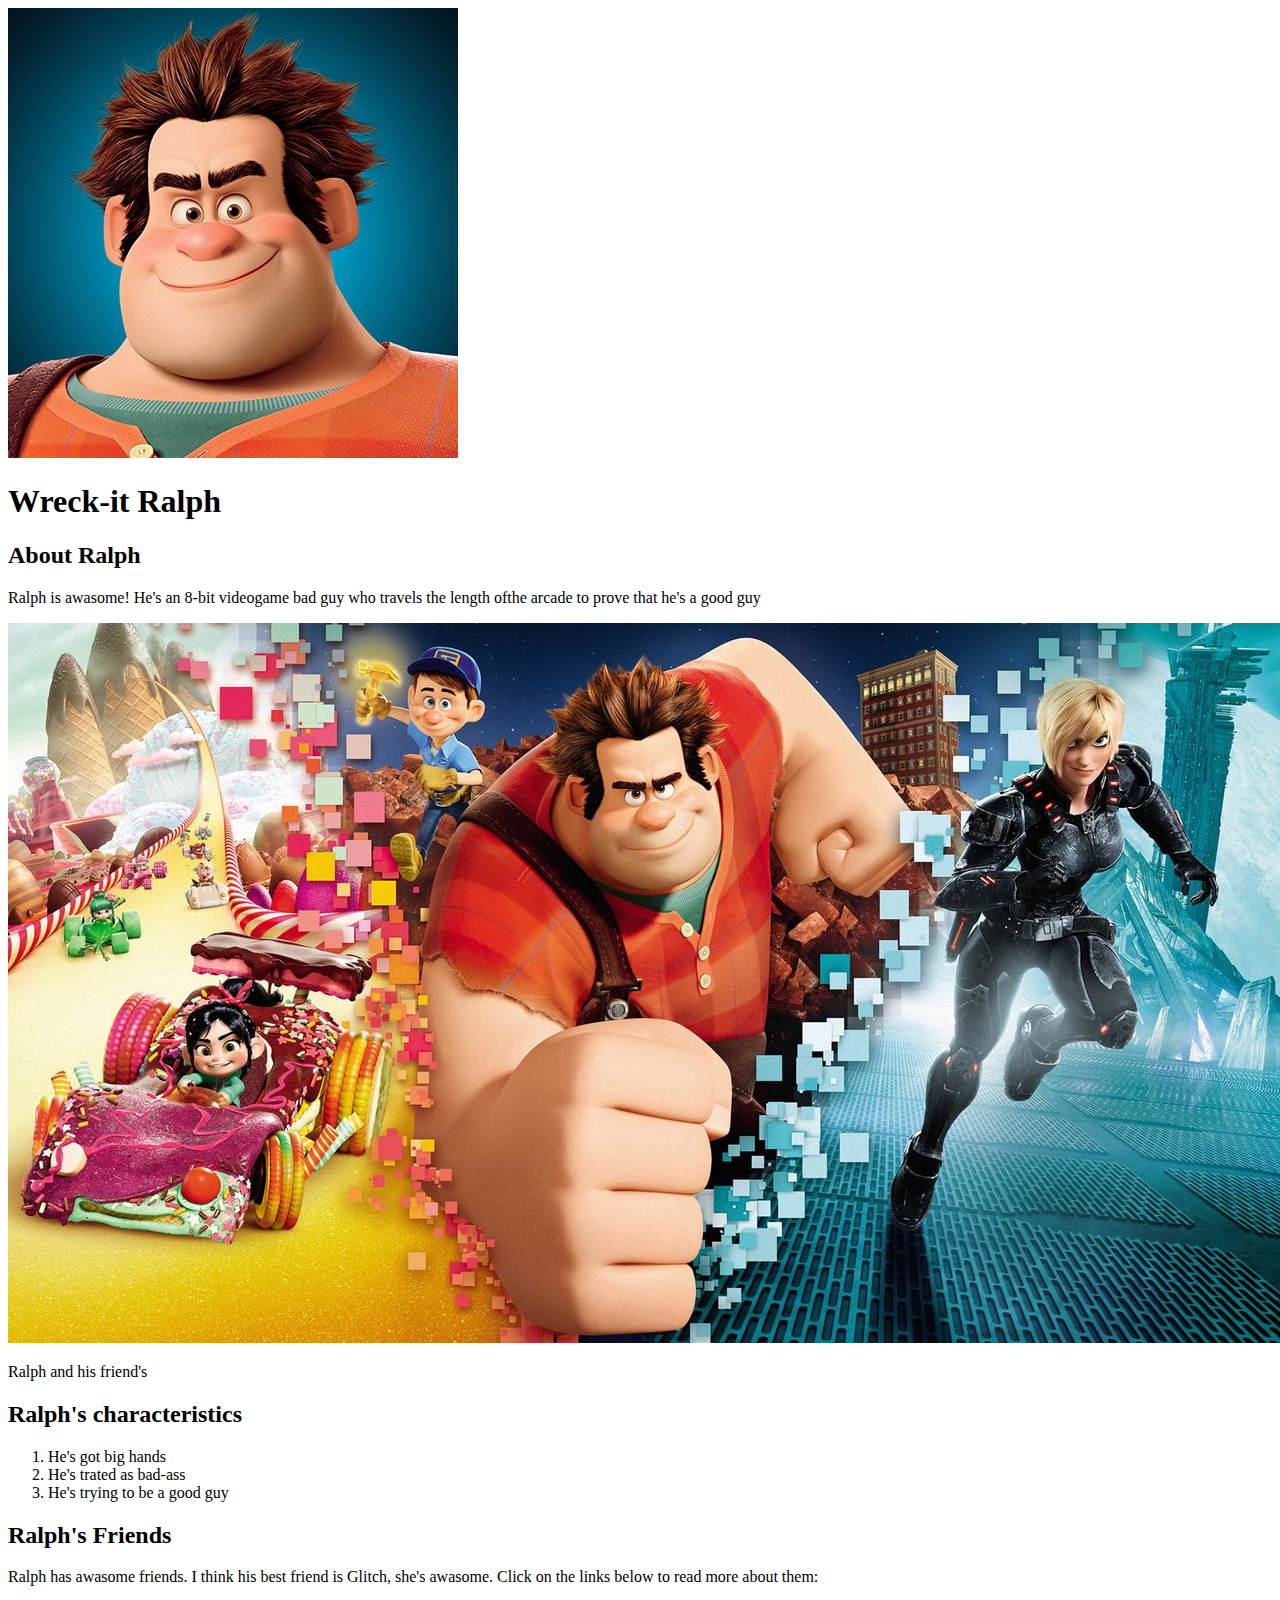
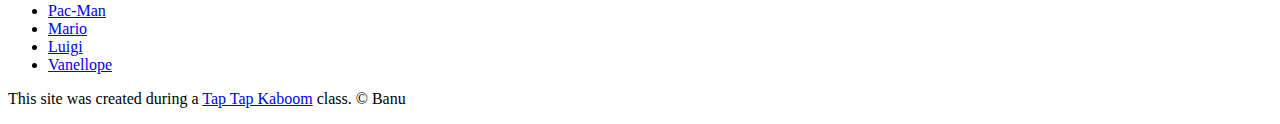
==== index.html @ a9ddb761 "added our character's index.html file and a few page" ====
<!DOCTYPE html>
<html> 
<head>
	<title>Wreck-it Ralph</title>
	<link rel="icon" href="img/ralph.jpeg">
</head>
<body>
	<!-- elemen header!-->
	<header>
		<img src="img/ralph.jpeg">
		<h1> Wreck-it Ralph</h1>
	</header>
	<!-- elemen main -->
 	<main>
 		<h2>About Ralph</h2>
 		<p>Ralph is awasome! He's an 8-bit videogame bad guy who travels the length ofthe arcade to prove that he's a good guy</p>
 		<img src="img/temanralph.jpg">
 		<p>Ralph and his friend's</p>
 		<!-- Characteristics -->
 		<h2>Ralph's characteristics</h2>
 		<ol>
 			<li>He's got big hands</li>
 			<li>He's trated as bad-ass</li>
 			<li>He's trying to be a good guy</li>
 		</ol>
 		<!-- Friends -->
 		<h2>Ralph's Friends</h2>
 		<p>Ralph has awasome friends. I think his best friend is Glitch, she's awasome. Click on the links below to read more about them:</p>
 		<ul>
 			<li><a href="https://en.wikipedia.org/wiki/Pac-Man" target="_blank">Pac-Man </a></li>
 			<li><a href="https://en.wikipedia.org/wiki/Mario" target="_blank">Mario</a></li>
 			<li><a href="https://en.wikipedia.org/wiki/Luigi" target="_blank">Luigi </a></li>
 			<li><a href="https://disney.fandom.com/wiki/Vanellope_von_Schweetz" target="_blank">Vanellope</a></li>
 		</ul>
 	</main>
 	<!-- Elemen Footer -->
 	<footer>
 		<p>This site was created during a <a href="https://taptapkaboom.com">Tap Tap Kaboom</a> class. &copy; Banu</p>
 	</footer>

</body>

</html>
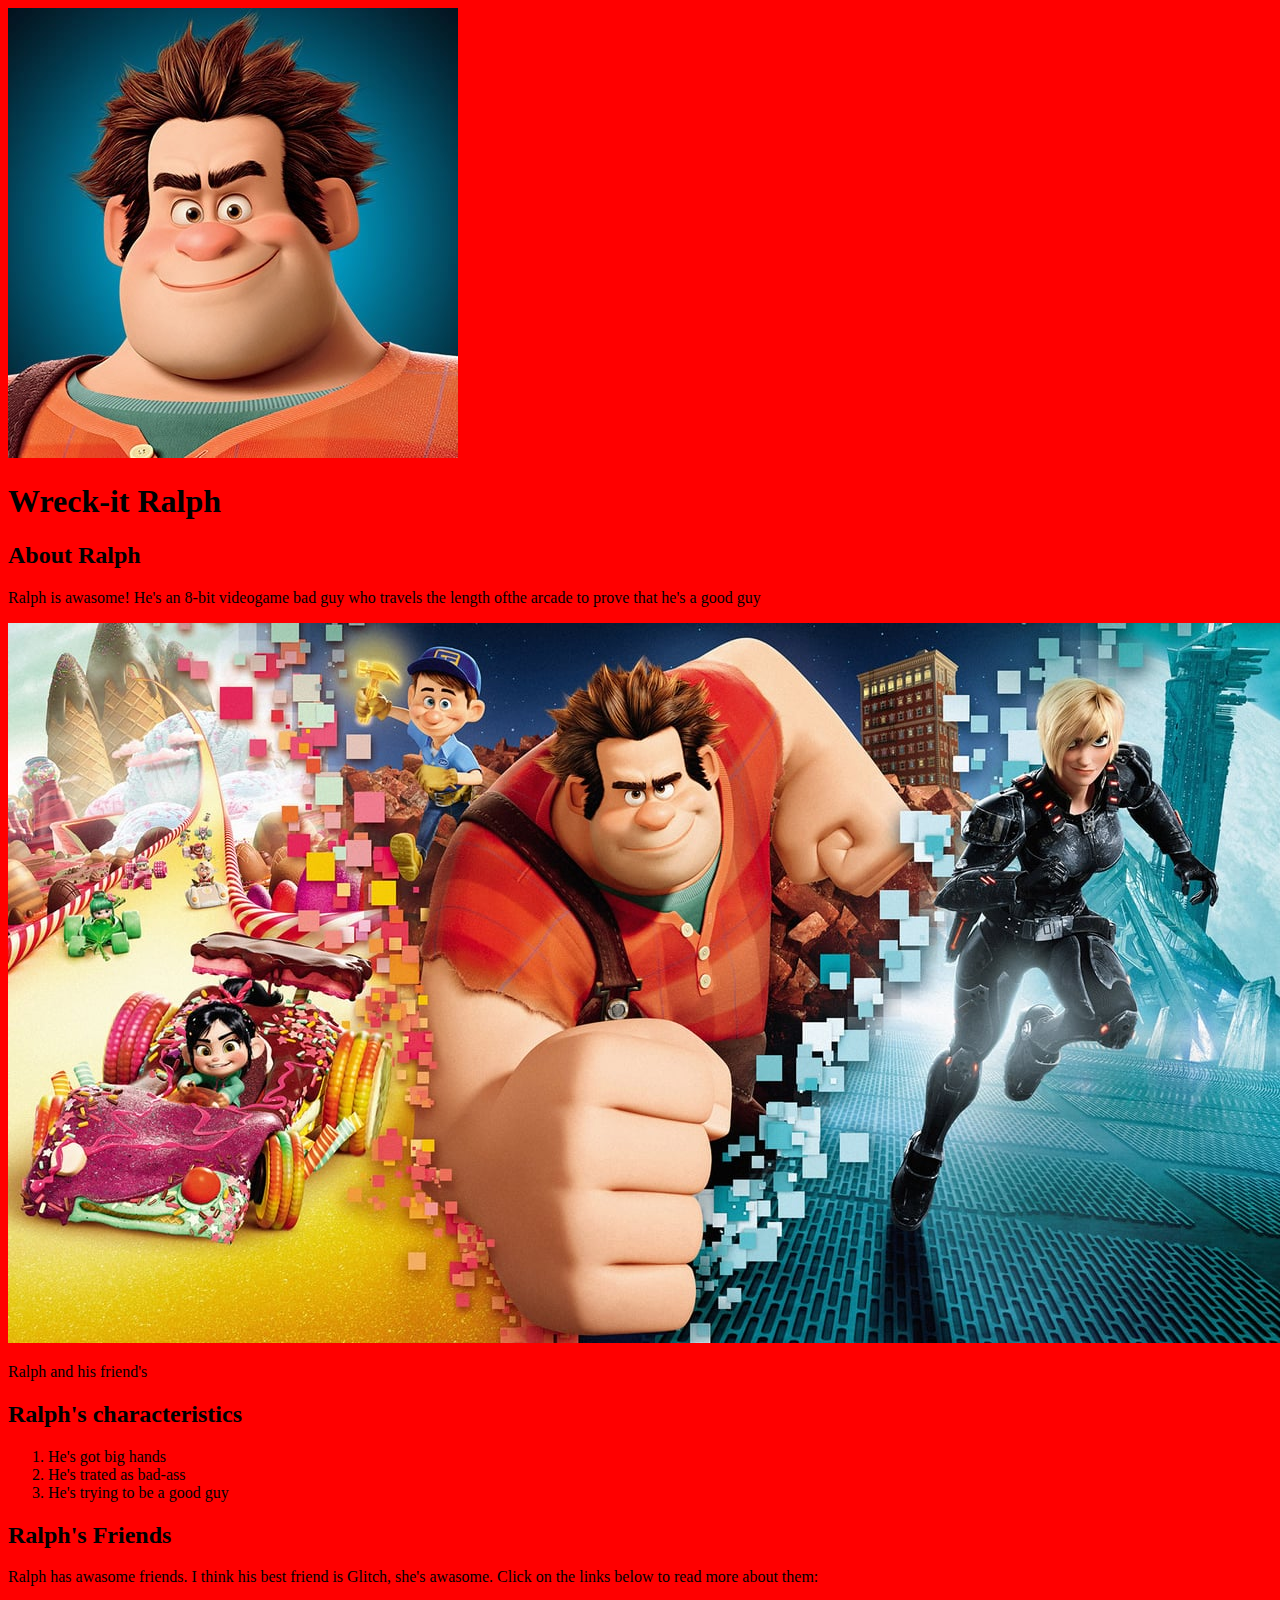
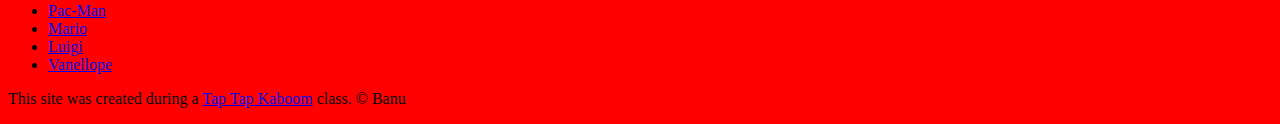
==== commit 3934636d: "tes" ====
--- a/index.html
+++ b/index.html
@@ -3,6 +3,7 @@
 <head>
 	<title>Wreck-it Ralph</title>
 	<link rel="icon" href="img/ralph.jpeg">
+	<link rel="stylesheet" type="text/css" href="css/hero.css">
 </head>
 <body>
 	<!-- elemen header!-->
--- a/css/hero.css
+++ b/css/hero.css
@@ -0,0 +1,3 @@
+body{
+ background-color: red;
+}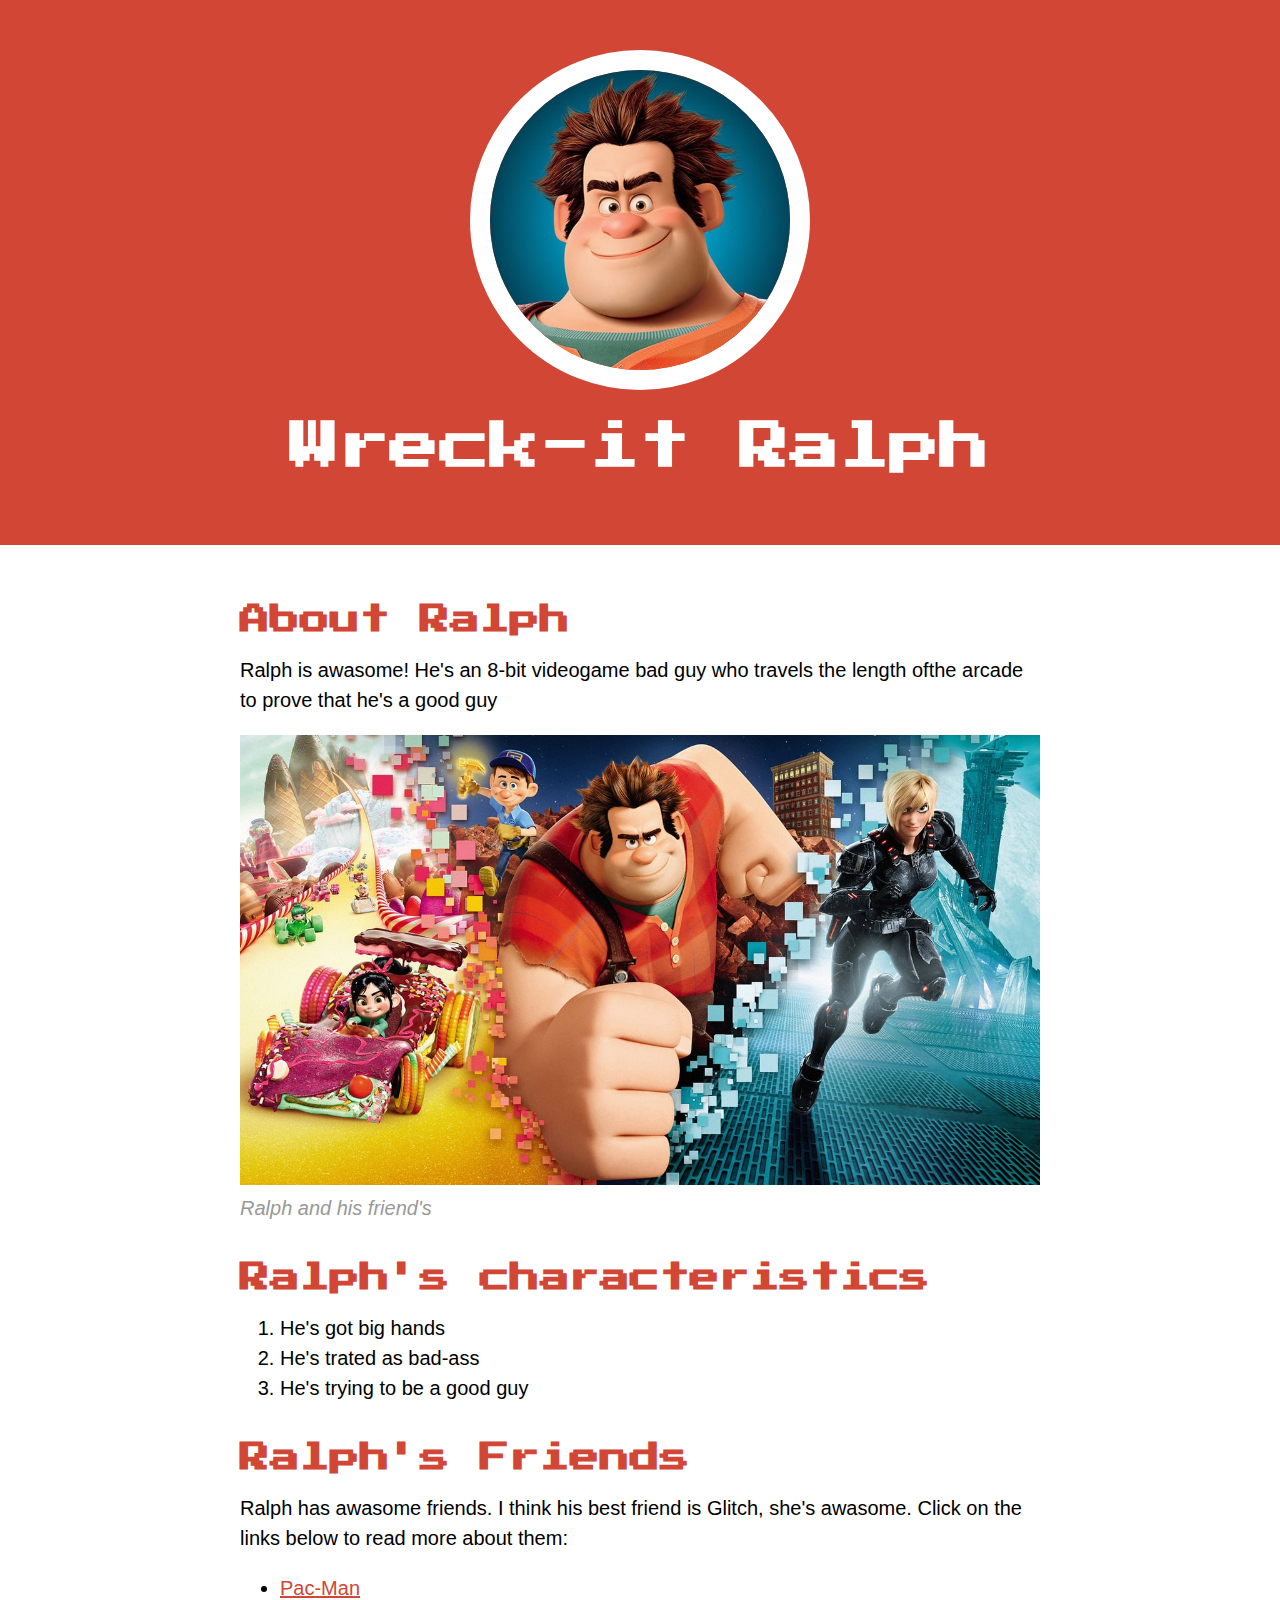
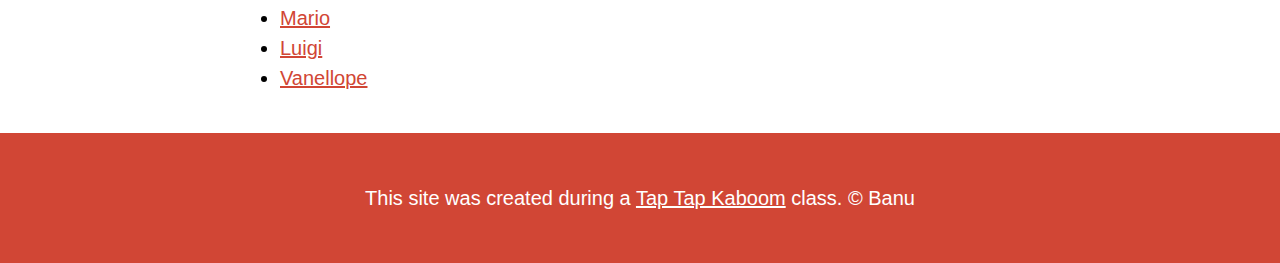
==== commit 11c4a651: "write the css for our character's website and changed html" ====
--- a/index.html
+++ b/index.html
@@ -3,6 +3,7 @@
 <head>
 	<title>Wreck-it Ralph</title>
 	<link rel="icon" href="img/ralph.jpeg">
+	<link href="https://fonts.googleapis.com/css?family=Press+Start+2P&display=swap" rel="stylesheet">
 	<link rel="stylesheet" type="text/css" href="css/hero.css">
 </head>
 <body>
@@ -16,7 +17,7 @@
  		<h2>About Ralph</h2>
  		<p>Ralph is awasome! He's an 8-bit videogame bad guy who travels the length ofthe arcade to prove that he's a good guy</p>
  		<img src="img/temanralph.jpg">
- 		<p>Ralph and his friend's</p>
+ 		<p class="caption">Ralph and his friend's</p>
  		<!-- Characteristics -->
  		<h2>Ralph's characteristics</h2>
  		<ol>
--- a/css/hero.css
+++ b/css/hero.css
@@ -1,3 +1,80 @@
 body{
- background-color: red;
+ 
+ margin:0 ;
+ font-family: 'Helvetica', 'Arial',sans-serif;
+ font-size:20px;
+ line-height: 30px;
+}
+
+header{
+	background-color: #d14635;
+	text-align: center;
+	padding-top:50px;
+	padding-bottom:50px;
+}
+
+
+h1, h2{
+font-family: 'Press Start 2P', cursive;
+
+}
+
+header h1{
+	color: white;
+	font-size: 50px;
+}
+
+
+
+header img{
+	border-radius: 170px;
+    width: 300px;
+    border: 20px solid white;
+}
+main{
+	max-width: 800px;
+	margin: 0 auto;
+	padding: 20px ;
+
+}
+
+main img{
+	max-width: 100%;
+}
+
+h2{
+	font-size:30px;
+	color:#d14635;
+	margin: 40px 0 10px;
+}
+
+a{
+	color:#d14635;
+}
+a:hover{
+	color:white;
+	background-color: #483a94;
+}
+footer{
+	background-color: #d14635;
+	text-align: center;
+	color:white;
+	padding:50px;
+}
+footer p{
+	margin: 0;
+}
+
+footer a{
+	color:white;
+}
+
+footer a:hover{
+	opacity: .5;
+	background-color:transparent;
+}
+p.caption{
+	color:#999999;
+	font-style:italic;
+	margin-top: 0;
 }